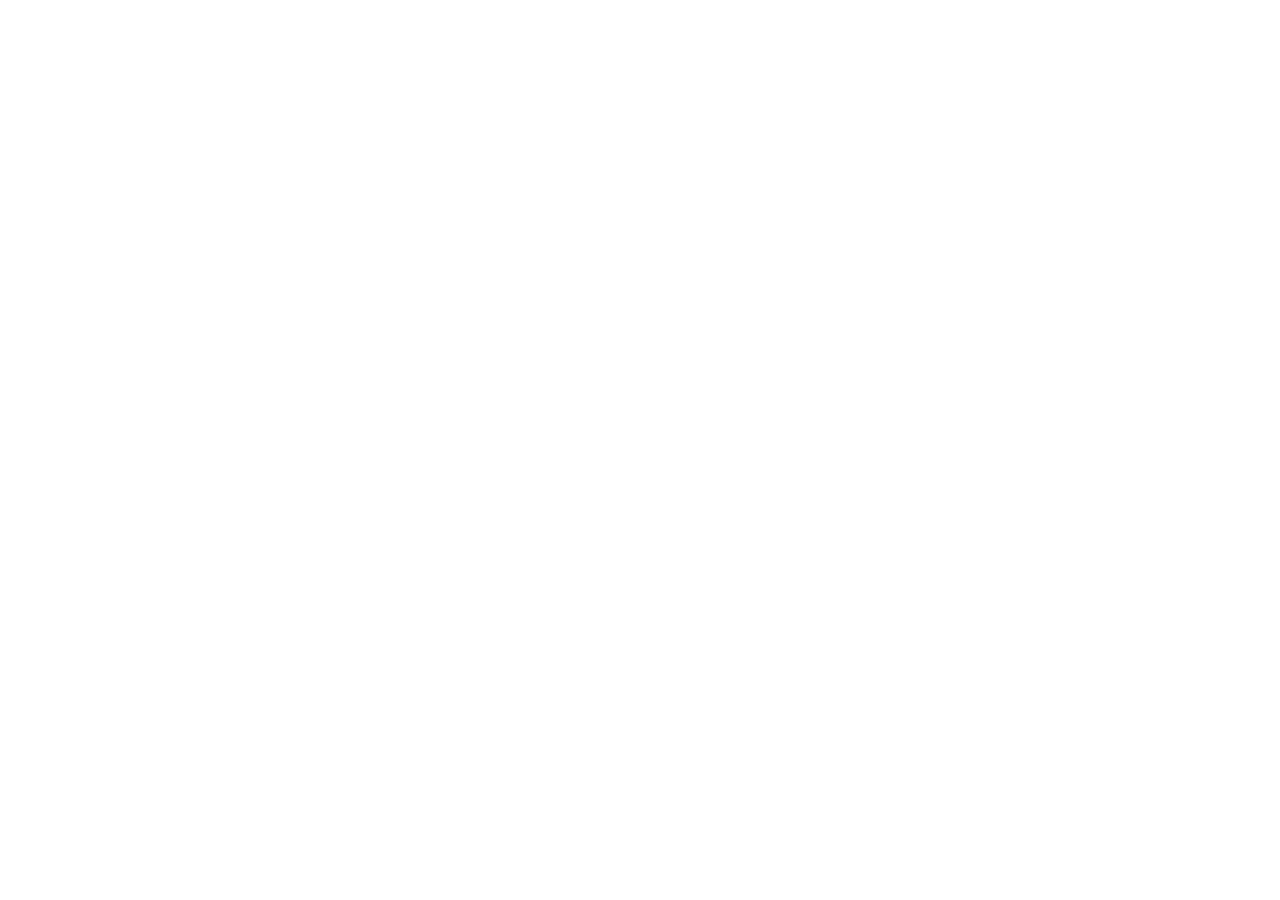
==== index.html @ 6a0fd65d "premier commit création du projet et des différents pages" ====
<!DOCTYPE html>
<html lang="fr">
<head>
    <meta charset="UTF-8">
    <meta name="viewport" content="width=device-width, initial-scale=1.0">
    <link rel="stylesheet" href="./css/style.css">
    <title>Accueil</title>
</head>
<body>
    
</body>
</html>
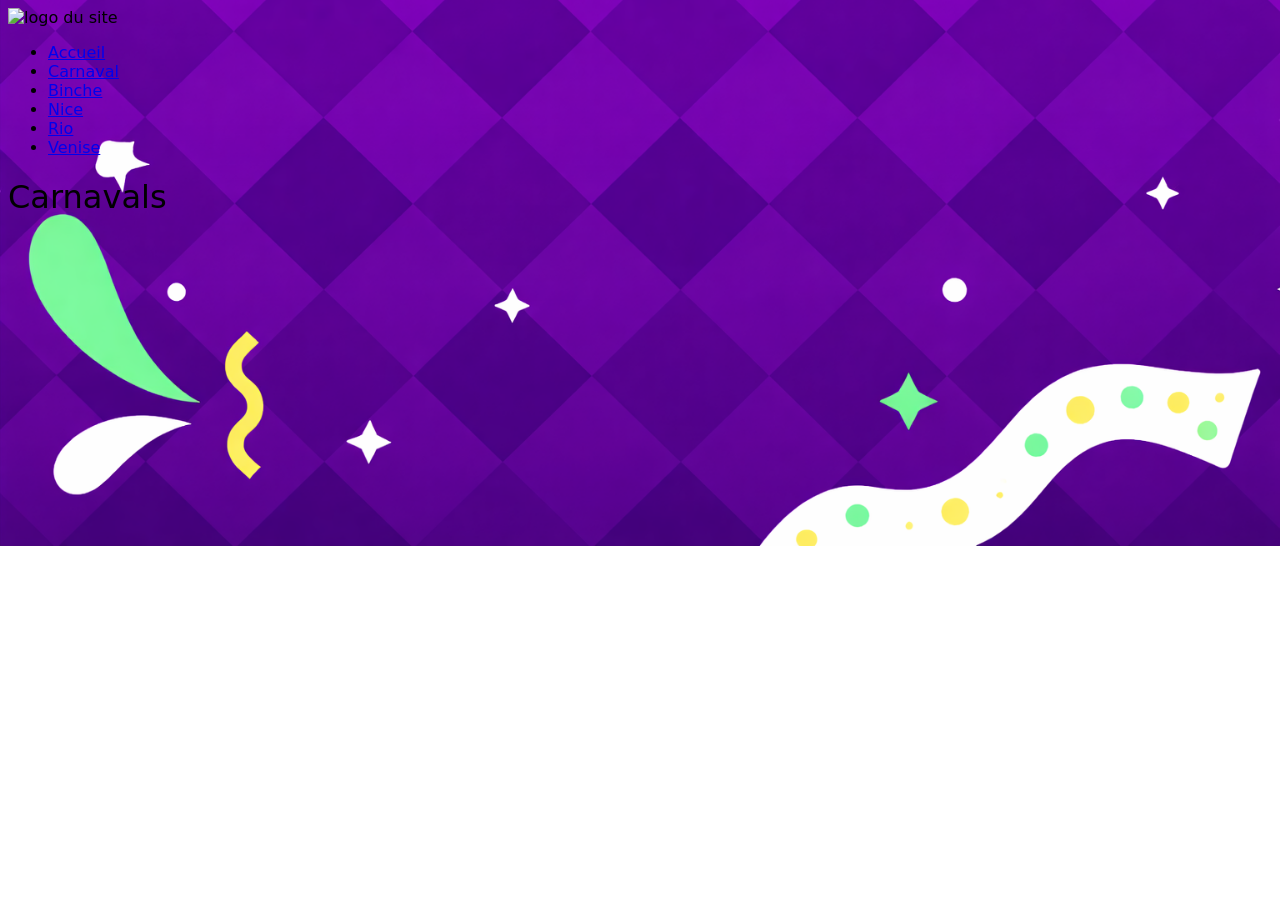
==== commit ca3fe757: "premmier jour" ====
--- a/index.html
+++ b/index.html
@@ -1,12 +1,35 @@
 <!DOCTYPE html>
 <html lang="fr">
+
 <head>
     <meta charset="UTF-8">
     <meta name="viewport" content="width=device-width, initial-scale=1.0">
+    <link rel="preconnect" href="https://fonts.googleapis.com">
+    <link rel="preconnect" href="https://fonts.gstatic.com" crossorigin>
+    <link href="https://fonts.googleapis.com/css2?family=Chewy&display=swap" rel="stylesheet">
     <link rel="stylesheet" href="./css/style.css">
     <title>Accueil</title>
 </head>
+
 <body>
-    
+    <header>
+        <img src="" alt="logo du site">
+        <nav>
+            <ul>
+                <li><a href="./index.html">Accueil</a></li>
+                <li><a href="./carnaval.html">Carnaval</a></li>
+                <li><a href="./binche.html">Binche</a></li>
+                <li><a href="./nice.html">Nice</a></li>
+                <li><a href="./rio.html">Rio</a></li>
+                <li><a href="./venise.html">Venise</a></li>
+            </ul>
+        </nav>
+    </header>
+    <main>
+        <div class="banniere">
+            <h1>Carnavals</h1>
+        </div>
+    </main>
 </body>
+
 </html>
--- a/css/style.css
+++ b/css/style.css
@@ -0,0 +1,13 @@
+* {
+    font-family: "Chewy", system-ui;
+    font-weight: 300;
+    font-style: normal;
+}
+body{
+    /* height: 50vh; */
+    /* width: 100%; */
+    background-image: url("./../media/images/background.png");
+    background-repeat: no-repeat;
+    background-size: cover;
+    background-position: center;
+}
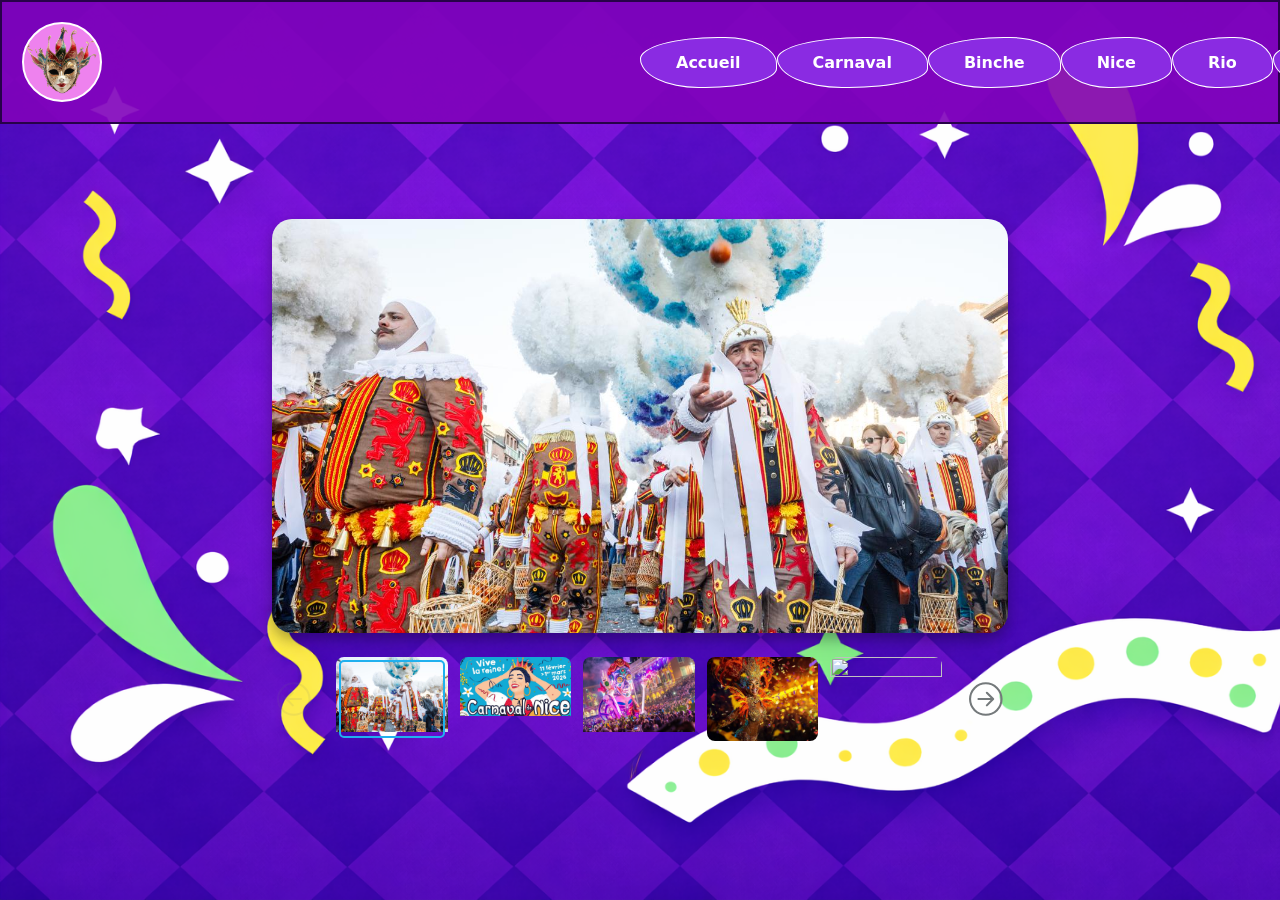
==== commit 2d730a68: "acceuil" ====
--- a/index.html
+++ b/index.html
@@ -13,23 +13,92 @@
 
 <body>
     <header>
-        <img src="" alt="logo du site">
+        <a href="index.html">
+            <img class="logo" src="./media/images/masque-carnaval.png" alt="logo du site">
+        </a>
         <nav>
             <ul>
-                <li><a href="./index.html">Accueil</a></li>
-                <li><a href="./carnaval.html">Carnaval</a></li>
-                <li><a href="./binche.html">Binche</a></li>
-                <li><a href="./nice.html">Nice</a></li>
-                <li><a href="./rio.html">Rio</a></li>
-                <li><a href="./venise.html">Venise</a></li>
+                <li><a class="btn-deforme" href="./index.html">Accueil</a></li>
+                <li><a class="btn-deforme" href="./carnaval.html">Carnaval</a></li>
+                <li><a class="btn-deforme" href="./binche.html">Binche</a></li>
+                <li><a class="btn-deforme" href="./nice.html">Nice</a></li>
+                <li><a class="btn-deforme" href="./rio.html">Rio</a></li>
+                <li><a class="btn-deforme" href="./venise.html">Venise</a></li>
             </ul>
         </nav>
     </header>
     <main>
-        <div class="banniere">
-            <h1>Carnavals</h1>
+        <div class="image-thumbnail-carousel">
+            <section class="image-display">
+                <div class="screen"></div>
+            </section>
+            <section class="thumbnail-carousel">
+                <button type="button" class="carousel__btn prev" aria-label="Previous slide">
+                    <svg width="16" height="16" fill="currentColor" class="arrow-icon arrow-left-circle"
+                        viewBox="0 0 16 16">
+                        <path fill-rule="evenodd"
+                            d="M1 8a7 7 0 1 0 14 0A7 7 0 0 0 1 8m15 0A8 8 0 1 1 0 8a8 8 0 0 1 16 0m-4.5-.5a.5.5 0 0 1 0 1H5.707l2.147 2.146a.5.5 0 0 1-.708.708l-3-3a.5.5 0 0 1 0-.708l3-3a.5.5 0 1 1 .708.708L5.707 7.5z" />
+                    </svg>
+                </button>
+                <ul class="carousel__slider">
+                    <li class="carousel__slide">
+                        <div class="thumbnail">
+                            <img loading="lazy" src="./media/images/binche.jpg" alt="">
+                        </div>
+                    </li>
+                    <li class="carousel__slide">
+                        <div class="thumbnail">
+                            <img loading="lazy" src="./media/images/nice-date.jpg" alt="">
+                        </div>
+                    </li>
+                    <li class="carousel__slide">
+                        <div class="thumbnail">
+                            <img loading="lazy" src="./media/images/Carnaval-De-Nice.jpg" alt="">
+                        </div>
+                    </li>
+                    <li class="carousel__slide">
+                        <div class="thumbnail">
+                            <img loading="lazy" src="./media/images/carnaval-rio.webp" alt="">
+                        </div>
+                    </li>
+                    <li class="carousel__slide">
+                        <div class="thumbnail">
+                            <img loading="lazy" src="https://picsum.photos/800/455" alt="">
+                        </div>
+                    </li>
+                    <li class="carousel__slide">
+                        <div class="thumbnail">
+                            <img loading="lazy" src="https://picsum.photos/800/456" alt="">
+                        </div>
+                    </li>
+                    <li class="carousel__slide">
+                        <div class="thumbnail">
+                            <img loading="lazy" src="https://picsum.photos/800/457" alt="">
+                        </div>
+                    </li>
+                    <li class="carousel__slide">
+                        <div class="thumbnail">
+                            <img loading="lazy" src="https://picsum.photos/800/458" alt="">
+                        </div>
+                    </li>
+                    <li class="carousel__slide">
+                        <div class="thumbnail">
+                            <img loading="lazy" src="https://picsum.photos/800/459" alt="">
+                        </div>
+                    </li>
+                </ul>
+                <button type="button" class="carousel__btn next" aria-label="Next slide">
+                    <svg width="16" height="16" fill="currentColor" class="arrow-icon arrow-right-circle"
+                        viewBox="0 0 16 16">
+                        <path fill-rule="evenodd"
+                            d="M1 8a7 7 0 1 0 14 0A7 7 0 0 0 1 8m15 0A8 8 0 1 1 0 8a8 8 0 0 1 16 0M4.5 7.5a.5.5 0 0 0 0 1h5.793l-2.147 2.146a.5.5 0 0 0 .708.708l3-3a.5.5 0 0 0 0-.708l-3-3a.5.5 0 1 0-.708.708L10.293 7.5z" />
+                    </svg>
+                </button>
+            </section>
         </div>
+
     </main>
+    <script src="script.js"></script>
 </body>
 
 </html>
--- a/css/style.css
+++ b/css/style.css
@@ -3,11 +3,307 @@
     font-weight: 300;
     font-style: normal;
 }
-body{
-    /* height: 50vh; */
-    /* width: 100%; */
-    background-image: url("./../media/images/background.png");
+
+body {
+    background-image: url("./../media/images/background3.png");
     background-repeat: no-repeat;
     background-size: cover;
-    background-position: center;
+    background-attachment: fixed;
+}
+
+header {
+    display: flex;
+    justify-content: space-between;
+    align-items: center;
+    padding: 20px;
+    background-color: rgba(128, 3, 187, 0.9);
+    border: 2px solid #270249;
+}
+
+nav {
+    width: 50%;
+}
+
+header ul {
+    display: flex;
+    list-style: none;
+    justify-content: space-around;
+}
+
+
+
+.btn-deforme {
+    padding: 15px 35px;
+    background: #8a2be2;
+    color: white;
+    text-decoration: none;
+    font-weight: bold;
+    border-radius: 60% 40% 55% 45% / 45% 55% 40% 60%;
+    border: solid 1px white;
+}
+
+.btn-deforme:hover {
+    box-shadow: #3b086b 5px 5px 10px;
+}
+
+.logo {
+    width: 80px;
+    height: auto;
+    border-radius: 50%;
+    background-color: violet;
+    border: 2px solid white;
+}
+
+.logo:hover {
+    animation: rotation 2s linear;
+}
+
+@keyframes rotation {
+    from {
+        transform: rotateY(0deg);
+    }
+
+    to {
+        transform: rotateY(360deg);
+    }
+}
+
+
+
+.slider {
+    overflow: hidden;
+}
+
+.slider .wrapper {
+    --gap: 3vmin;
+    --tot-s: 1;
+    /* defaults */
+    --vis-s: min(6, var(--tot-s));
+    /* defaults */
+    --curr-s: 1;
+    /* defaults */
+    --slide-w: calc(min(320px,
+                (100% - var(--gap) * (var(--vis-s) - 1)) / (var(--vis-s) + min(var(--tot-s) - var(--vis-s), 0.5))));
+    max-width: calc(var(--tot-s) * var(--slide-w) + (var(--vis-s) - 1) * var(--gap));
+    display: flex;
+    gap: var(--gap);
+    overflow: visible;
+    transition-duration: 0.7s;
+    transition-property: transform;
+    transform: translateX(calc(-1 * (var(--slide-w) + var(--gap)) * max(0, min(var(--tot-s) - var(--vis-s) - 0.5, var(--curr-s) - 1.25 - (var(--vis-s) - 1) / 2))));
+}
+
+.slider img {
+    flex-shrink: 0;
+    cursor: pointer;
+    transform: scale(0.9);
+    transition-property: transform;
+    transition-duration: 0.5s;
+    border-radius: 20px;
+    width: var(--slide-w);
+    height: auto;
+}
+
+
+*,
+*::after,
+*::before {
+    margin: 0;
+    padding: 0;
+    box-sizing: border-box;
+}
+
+:root {
+    --items: 5;
+    --gap: 0.75rem;
+
+    --border-xl: 20px;
+    --border-m: 8px;
+    --border-s: 6px;
+
+    --accent-color: hsl(198, 86%, 53%);
+    --fill-primary: hsl(204, 3%, 47%);
+    --fill-active: hsl(204, 23%, 20%);
+    --fill-disabled: hsl(204, 9%, 85%);
+}
+
+html {
+    scroll-behavior: smooth;
+}
+
+img {
+    height: 100%;
+    width: 100%;
+    max-width: 100%;
+    object-fit: cover;
+    display: block;
+}
+
+main {
+    min-block-size: 80vh;
+    display: flex;
+    justify-content: center;
+    align-items: center;
+    /* background: hsla(194, 6%, 73%); */
+}
+
+.image-thumbnail-carousel {
+    padding: 1rem;
+    width: 60%;
+    display: flex;
+    flex-flow: column;
+    gap: 1rem;
+    position: relative;
+}
+
+.image-display {
+    border-radius: var(--border-xl);
+    overflow: hidden;
+    min-height: 30vmin;
+    aspect-ratio: 16 / 9;
+    box-shadow: 0 0.375em 0.67em #0003, 0 0.5em 1.3em #0002;
+}
+
+.screen {
+    block-size: 100%;
+    display: flex;
+    background-image: linear-gradient(12deg, #aaa, #eee);
+    position: relative;
+    user-select: none;
+}
+
+.thumbnail-carousel {
+    display: flex;
+    gap: var(--gap);
+    block-size: 100%;
+}
+
+.carousel__btn {
+    flex: 1 0 max(2.75rem, 5.834%);
+    background: #0000;
+    border: 1px solid #0000;
+    cursor: pointer;
+    display: flex;
+    align-items: center;
+}
+
+.arrow-icon {
+    margin-inline: auto;
+    outline: none;
+    border: 0;
+    scale: 1;
+    display: inline grid;
+    width: max(80%, 1.5rem);
+    height: max(80%, 1.5rem);
+    fill: var(--fill-primary);
+}
+
+.carousel__btn:hover .arrow-icon {
+    fill: var(--fill-active);
+}
+
+.carousel__btn:disabled {
+    opacity: 0.1;
+    pointer-events: none;
+}
+
+.carousel__slider {
+    user-select: none;
+    flex-grow: 999;
+    list-style: none;
+    display: flex;
+    gap: var(--gap);
+    padding: 0.5rem;
+    overflow-x: auto;
+    scroll-snap-type: x mandatory;
+    scrollbar-width: none;
+}
+
+.carousel__slider::-webkit-scrollbar {
+    display: none;
+}
+
+.carousel__slide {
+    cursor: pointer;
+    border-radius: var(--border-m);
+    overflow: hidden;
+    scroll-snap-align: center;
+    flex: 1 0 calc((100% / var(--items)) - 10px);
+}
+
+.active.carousel__slide {
+    outline: 0.125em solid var(--accent-color);
+    outline-offset: -0.37em;
+}
+
+@media (max-width: 680px) {
+    .image-thumbnail-carousel {
+        width: 90vw;
+    }
+
+    .active.carousel__slide {
+        background-color: var(--fill-active);
+        outline-offset: 3px;
+    }
+
+    .carousel__btn {
+        flex-grow: 0;
+    }
+
+    .thumbnail-carousel {
+        user-select: none;
+        display: flex;
+        align-items: center;
+        justify-content: center;
+    }
+
+    .carousel__slider {
+        max-width: fit-content;
+        align-items: center;
+        gap: 1em;
+    }
+
+    .carousel__slide {
+        flex: none;
+        aspect-ratio: 1;
+        block-size: 0.625rem;
+        border-radius: 50%;
+        background-color: var(--fill-primary);
+    }
+
+    .thumbnail {
+        opacity: 0;
+        display: none;
+        aspect-ratio: 16 / 9;
+        block-size: 8vw;
+        position: absolute;
+        border-radius: var(--border-s);
+        overflow: hidden;
+        z-index: 99;
+        will-change: transform, opacity;
+        transition: opacity 150ms ease-out;
+        transform-origin: bottom;
+        translate: -50%;
+        bottom: 20%;
+    }
+
+    .carousel__slide:not(.active):hover .thumbnail {
+        opacity: 1;
+        display: block;
+        animation: show 250ms ease-out forwards;
+        box-shadow: 0 0.375em 0.67em #0003, 0 0.5em 1.3em #0002;
+    }
+
+    @keyframes show {
+        from {
+            opacity: 0;
+            transform: scale(0);
+        }
+
+        to {
+            display: block;
+            transform: scale(1);
+            opacity: 1;
+        }
+    }
 }
